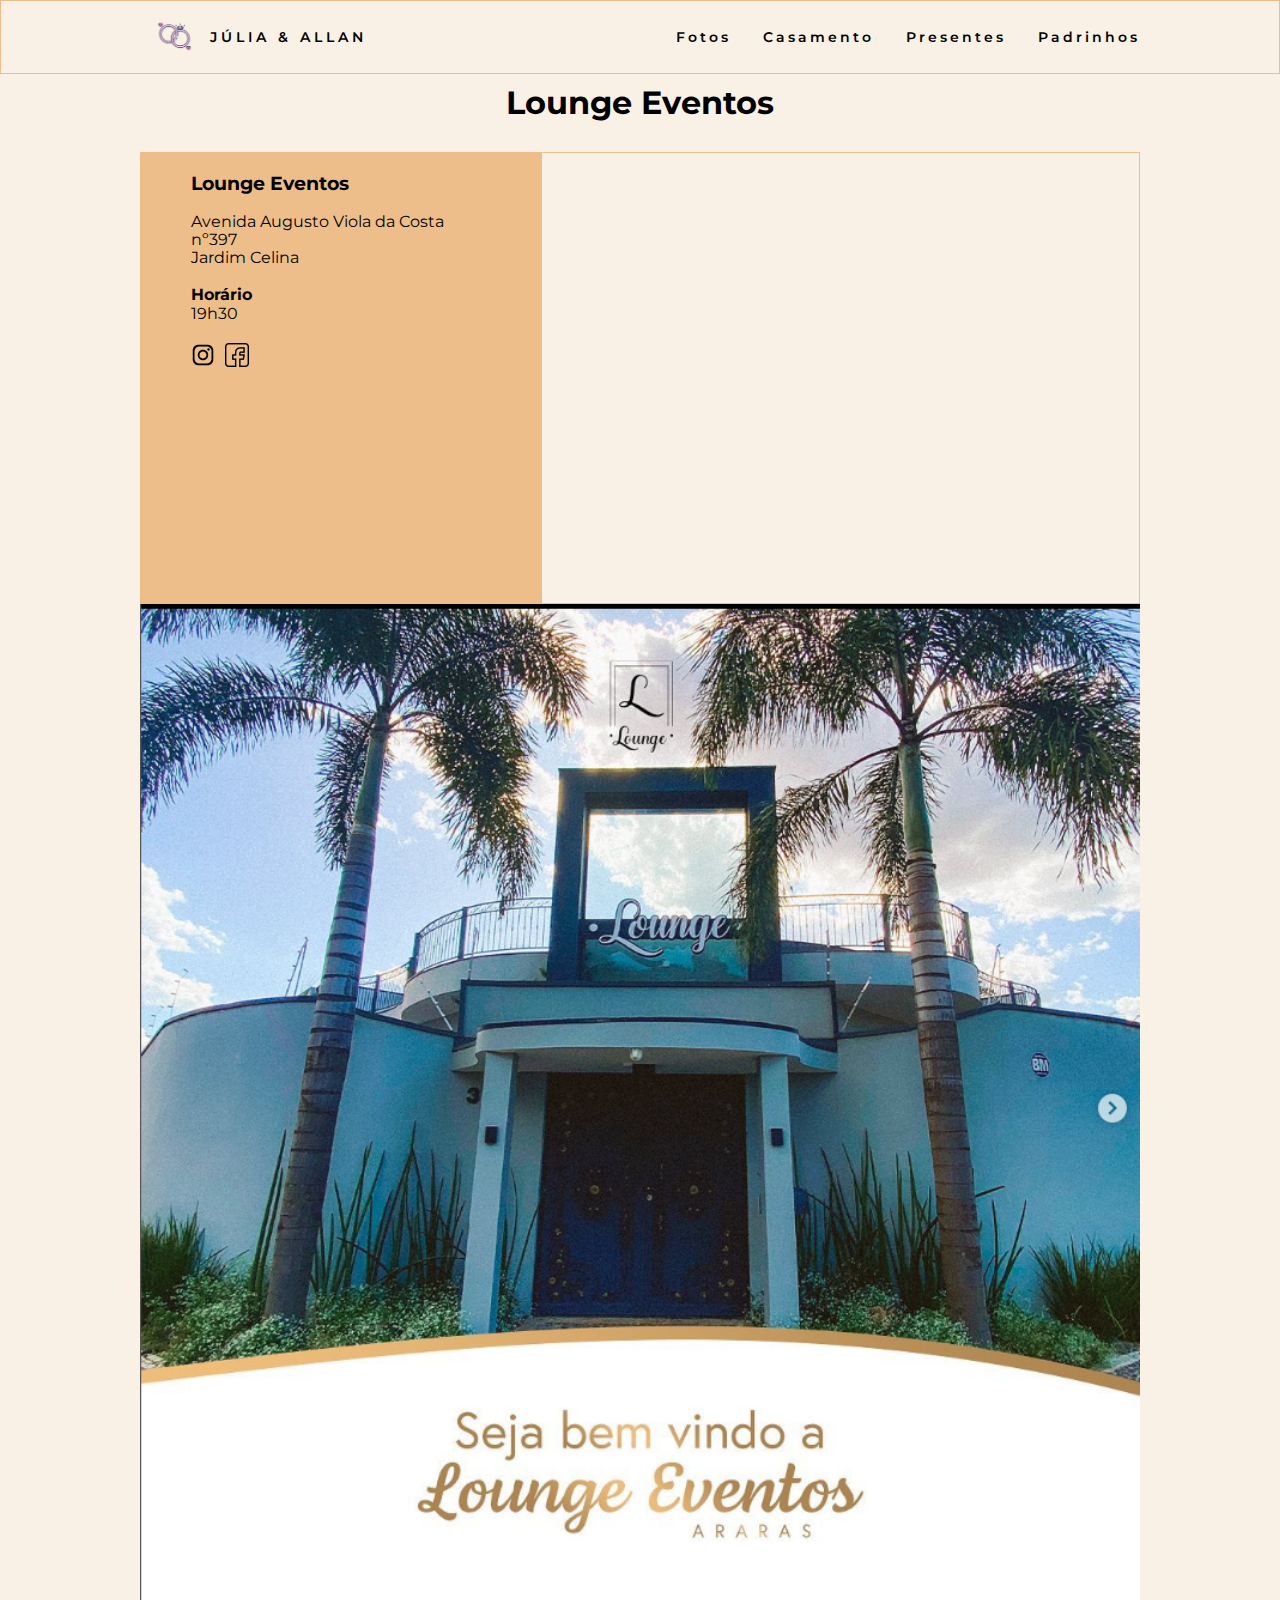
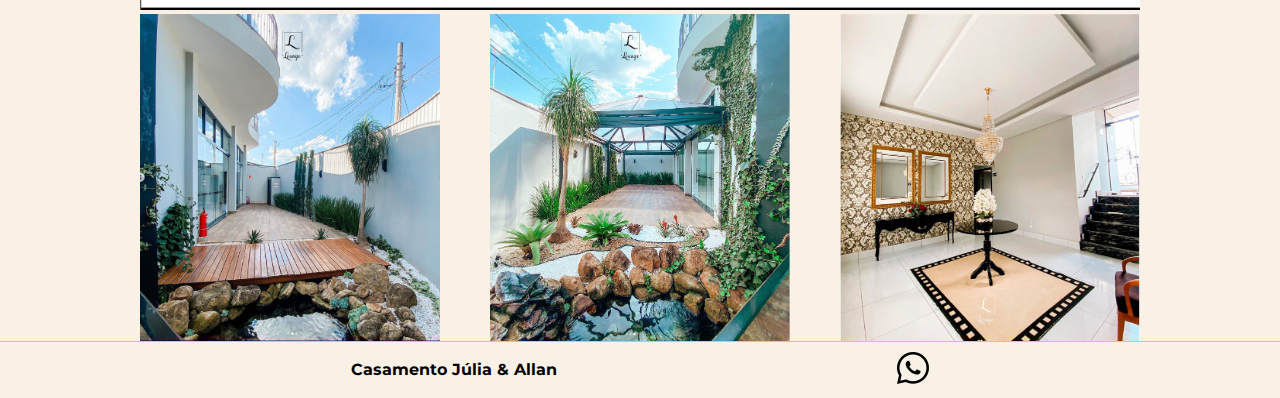
==== cerimonia.html @ c2818343 "criando a tela de cerimonia" ====
<!DOCTYPE html>
<html lang="pt-br">
<head>
    <meta charset="UTF-8">
    <meta http-equiv="X-UA-Compatible" content="IE=edge">
    <meta name="viewport" content="width=device-width, initial-scale=1.0">
    <link rel="stylesheet" href="./assets/css/normalize.css">
    <link rel="stylesheet" href="./assets/css/reset.css">
    <link rel="stylesheet" href="./assets/css/style.css">
    <link rel="stylesheet" href="./assets/css/style-cerimonia.css">
    <link rel="preconnect" href="https://fonts.googleapis.com">
    <link rel="preconnect" href="https://fonts.googleapis.com">
    <link rel="preconnect" href="https://fonts.gstatic.com" crossorigin>
    <link href="https://fonts.googleapis.com/css2?family=Montserrat:wght@200&display=swap" rel="stylesheet">
  </head>
    <title>Casamento Júlia & Allan</title>
</head>
<body>
    <header>
        <nav>
            <section class="logo-icone">             
                <img src="./assets/icons/icone-aliança.png" alt="icone-aliança" class="icone-aliança">
                <a href="index.html" class="logo"> Júlia & Allan </a>
            </section>

            <div class="mobile-navbar">
                <div class="line1"></div>
                <div class="line2"></div>
                <div class="line3"></div>
            </div>

            <ul class="nav-list">
               <a href="#"><li>Fotos</li></a>
               <a href="index.html"><li>Casamento</li></a>
               <a href="presentes.html"><li>Presentes</li></a>
               <a href="index.html"><li>Padrinhos</li></a>
            </ul>
        </nav>
    </header>

   <main class="container">
    <section id="casamento">
        <div class="casamento__titulo">
            <h1>Lounge Eventos</h1>
        </div>
        <div class="localização__lounge">
            <div class="card__localização">
                <h3>Lounge Eventos</h3>
                <br>
                <p>Avenida Augusto Viola da Costa nº397</p>
                <p>Jardim Celina</p>
                <br>
                <h4>Horário</h4>
                <p>19h30</p>

                <div class="icones__redes__sociais">
                    <a href="https://www.instagram.com/loungeeventosararas/" target="_blank"><img src="./assets/icons/instagram.png" alt=""></a>
                    <a href="https://www.facebook.com/Lounge-Eventos-Araras-325854284891118" target="_blank"><img src="./assets/icons/facebook.png" alt=""></a>
                </div>
            </div>
            
            <iframe src="https://www.google.com/maps/embed?pb=!1m18!1m12!1m3!1d7379.758184252605!2d-47.35414365376664!3d-22.358193747765608!2m3!1f0!2f0!3f0!3m2!1i1024!2i768!4f13.1!3m3!1m2!1s0x94c8716f10a5f40d%3A0xea01cb58ed22bc60!2sLounge%20eventos%20Araras%20-%20salao%20de%20festas!5e0!3m2!1spt-BR!2sbr!4v1659661602961!5m2!1spt-BR!2sbr" width="600" height="450" style="border:0;" allowfullscreen="" loading="lazy" referrerpolicy="no-referrer-when-downgrade">
            </iframe>
        </div>
    </section>

    <section class="casamento__img-principal">
        <img src="./assets/img/lounge.PNG" alt="">
    </section>

    <section class="casamento__card-eventos">
        <div class="card-lounge" >
            <img src="./assets/img/lougue 1.PNG" alt="">
        </div>
        <div class="card-lounge" >
            <img src="./assets/img/lougue 2.PNG" alt="">
        </div>

        <div class="card-lounge" >
            <img src="./assets/img/lougue 3.PNG" alt="">
        </div>
    </section>
   </main>

    <footer>
        <div class="footer">
            <p>Casamento Júlia & Allan</p>
            <div class="icones">
                <a href="https://web.whatsapp.com/send?phone=5519996647817" target="_blank"><img src="./assets/icons/whatsapp.png" alt="whatsapp-iconce"></a>
            </div>
        </div>
    </footer>
        

    <script src="./assets/js/script.js"></script>
    <script src="./assets/js/contagemRegressiva.js"></script>
</body>
</html>
---- assets/css/style.css ----
:root{
    --cor-menu:#EDEDED;
    --darkBackground: #c9a379;
    --main: #edbe8a;
    --cor-principal:#FAF1E6;
    --menu-font-family: "Montserrat-Regular";
    --title-font-family: "Montserrat-Light";
    --name-font-family: "Montserrat-Bold";
    --transparentBackground: rgba(0,0,0,0); 
}

*{
    margin: 0;
    padding: 0;
    border: none;
}

body{
    font-family: 'Montserrat', sans-serif;
    width: 100%;
    height:100vh;
    -webkit-font-smoothing: antialiased;
    background-color: var(--cor-principal);
    justify-content: center;
}

header{
    position: fixed;
    width: 100vw;
}

a{
    text-decoration: none;
    color: black;
    font-weight: 600;
    font-size: 0.9rem;
}

a:hover{
    color: var(--main);
    opacity: 0.7;
    transition: 0.5s;
}

.logo{
    text-transform: uppercase;
    letter-spacing: 4px;
} 

.logo img{
    max-height: 12vh;
}

.logo-icone{
    display: flex;
    align-items: center;
}
nav{
    display: flex;
    justify-content: space-around;
    align-items: center;
    background-color: var(--cor-principal);
    height: 8vh;
    border: 1px solid var(--main);
}

.icone-aliança{
    max-width: 70px;
}

.nav-list{
    list-style: none;
    display: flex;
}

.nav-list li{
    letter-spacing: 3px;
    margin-left: 32px;
}

.mobile-navbar{
    cursor: pointer;
    display: none;
}
 
.mobile-navbar div{
    width: 32px;
    height: 2px;
    margin: 8px;
    background-color: black;
    transition: 0.3s;
}
.mobile-navbar.active .line1{
    transform: rotate(-45deg) translate(-8px, 8px);
}

.mobile-navbar.active .line2{
    opacity: 0;
}
.mobile-navbar.active .line3{
    transform: rotate(45deg) translate(-5px, -7px);
}

/*Main*/

main{
    width: 1000px;
    overflow: hidden;
    padding-top: 55px;
    margin: 0;
}
img.banner{
    width: 100%;
    height: auto;
    display: inline;
}
.container{
   margin:0 auto;
}

/*Cronometro*/
#contador {
    display: flex;
    gap: 24px;
    list-style: none;
}
#contador li {
    background-color: var(--gray-800);
    border-radius: 15px;
    color: var(--green-500);
    font-size: 42px;
    font-weight: bold;
    height: 60px;
    padding: 8px 12px;
    text-align: center;
    width: 50px;
}
.cronometro{
    background-color: var(--cor-principal);
    border-bottom: 1px dotted #edbe8a ;
    padding: 30px;
    margin-top: 20px;
}
.card-cronometo{
    background-color: var(--main);
    overflow: hidden;
    padding: 15px;
    border-radius: 10%;
}
.card-cronometo:first-child{
    padding-right: 35px;
}
.cronometro h4{
    text-align: center;
    margin: 1rem;
    padding-top: -200px;
}
.lista-cronometro{
    display: flex; 
    justify-content:space-evenly;
    padding: 1rem;
    margin: 1rem; 
}
.card-cronometo p{
    display: flex;
    justify-content: center;  
    font-weight: 700;    
}
.card{
    max-width: 4rem;
    background-color:white;
    display: flex;
    flex-direction: column;
    align-items: center;
    padding: 1rem;
    border-radius: 10%;
}
.card p{
    font-weight: 700;
    background-color: #edbe8a;
    padding: 5px;
    border-radius: 10%;
}
.card h4{
    font-size: 1.5rem;
}
/*Sobre*/

.sobre{
    padding-bottom: 55px;
    text-align: center;
    background-color: var(--cor-principal);
}
.sobre h3{
    padding: 30px;
}
.bem-vindo{
    text-align: center;
    padding:100px;
    background: var(--cor-principal); 
}
.bem-vindo h3{
    padding-bottom:30px;
}
.cards-fotos{
    display: flex;
    justify-content:space-between;
    overflow: hidden;
}
.card-foto img{
    max-width: 250px;
    min-height: 200px;
}
.card-foto img:hover{
    cursor: pointer;
    overflow: hidden;
}
.botao-ver-mais{
    text-align: center;
    padding: 50px;
}
.botao-ver-mais a{
    border: 1px solid var(--main);
    padding: 15px 30px;
}
.versiculo{
    padding: 50px -150px; 
}
.versiculo p{
    border: 1px dashed var(--main);
    padding: 50px;   
}
/*Pdrinhos*/

.padrinhos{
    text-align: center;
    padding-bottom: 30px;
    padding-top: 120px;
}

.padrinhos h3{
   padding-bottom: 30px;
}
.lista-padrinhos{
   display: flex;
   justify-content: space-between
}
.imagem-padrinhos{
    background-color: var(--main);
    border-radius: 100%;
    padding: 30px;
}
.titulos-padrinhos{
    padding-top: 20px;
}
.card-padrinhos img{
   max-width: 60px;
   min-width: 60px;
   max-height: 60px;
   align-items: center;
   padding: 0;
}
/*Localização*/

.icone__localizacao{
    text-align: center;
    padding-bottom:  25px;
}
.localização__lounge{
    display: flex;
    justify-content: space-between;
    border: 1px solid var(--main);
}
.card__localização{
    background-color: var(--main);
    padding: 20px 50px;
}
.icones__redes__sociais{
    display: flex;
    justify-content: start;
    padding-top: 20px;
}
.icones__redes__sociais a {
    padding-right: 10px;
}
/*Footer*/

footer{
    background-color: var(--cor-principal);
    border-top: 1px solid var(--main);
    padding: 10px;
}
footer p{
    text-align: center;
    font-weight: 700;
}
.footer{
    display: flex;
    justify-content: space-evenly;
    align-items: center;
}

/*medias*/

@media (max-width:999px){

    body{
        overflow-x: hidden;
    }
    .nav-list{
        position: absolute;
        top: 8vh;
        right: 0;
        width: 50vw;
        height: 92vh;
        background-color: var(--cor-principal);
        flex-direction: column;
        align-items: center;
        justify-content: space-around;
        transform: translateX(100%);
        transition: transform 0.3s ease-in;
    }

    .nav-list li{
        margin-left: 0;
        opacity: 0;
        color: black;
        cursor: pointer;
    }

    .nav-list li:hover{
        margin-left: 0;
        color: var(--main);
    }
    .mobile-navbar{
        display: block;
    }

    img.banner{
       max-width: 100%;
    }

    main{
        max-width: 414px;
        overflow: hidden;
        margin: 0;
    }
    #contador{
        max-width: 414px;
    }
     .card-cronometo{
      padding: 5px;
    }

    .cards-fotos{
        max-width: 414px;
    }

    .cards-fotos{
       display: block;
    }

    .card-foto img{
        max-width: 410px;
    }
    .padrinhos{
        max-width: 414px;   
    }
    .lista-padrinhos{
        display: inline-block;
    }
    .imagem-padrinhos{
        max-width: 50px; 
    }

    .localização__lounge{
        display: inline-block;
    }
}

.nav-list.active{
    transform: translateX(0);
}

@keyframes navLinkFade{
    from{
        opacity: 0;
        transform: translateX(50px);
    }

    to{
        opacity: 1;
        transform: translateX(0);
    }
}
---- assets/css/style-cerimonia.css ----
.casamento__titulo{
    padding: 30px;
    text-align: center;
    font-weight: 900;
}

.casamento__img-principal >img{
    width: 100%;
}

.casamento__card-eventos{
    display: flex;
    justify-content: space-between;
}

.card-lounge>img{
    max-width: 300px;
    height: 100%;
}
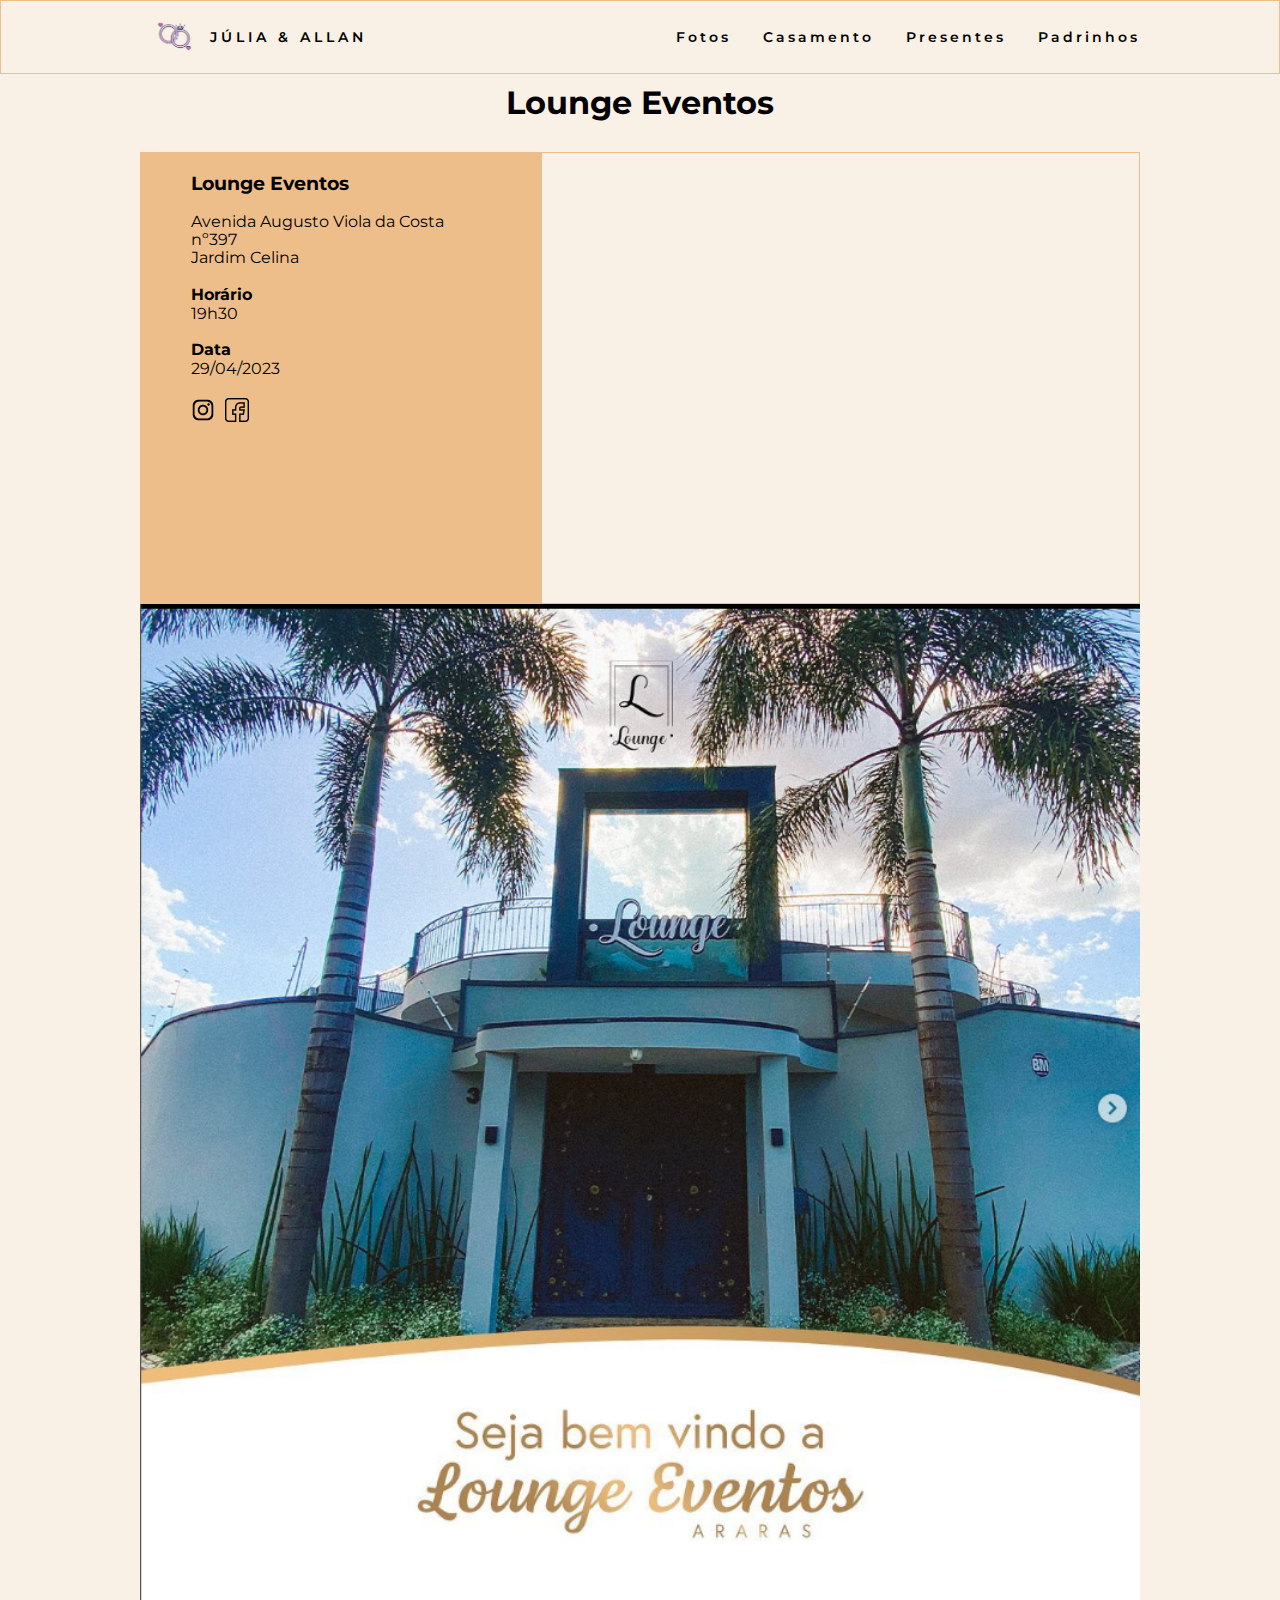
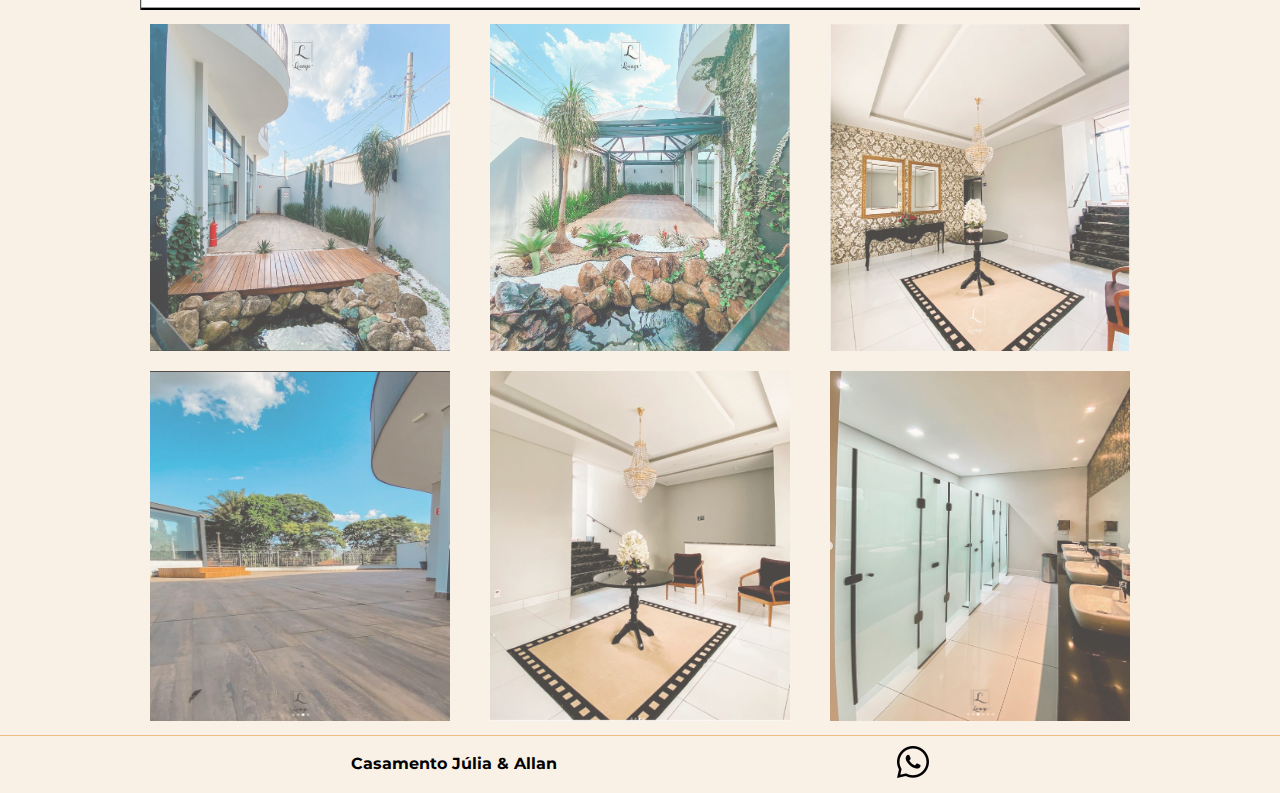
==== commit 9312bce5: "novos ajustes de tela" ====
--- a/cerimonia.html
+++ b/cerimonia.html
@@ -46,12 +46,16 @@
         <div class="localização__lounge">
             <div class="card__localização">
                 <h3>Lounge Eventos</h3>
+                
                 <br>
                 <p>Avenida Augusto Viola da Costa nº397</p>
                 <p>Jardim Celina</p>
                 <br>
                 <h4>Horário</h4>
                 <p>19h30</p>
+                <br>
+                <h4>Data</h4>
+                <p>29/04/2023</p>
 
                 <div class="icones__redes__sociais">
                     <a href="https://www.instagram.com/loungeeventosararas/" target="_blank"><img src="./assets/icons/instagram.png" alt=""></a>
@@ -80,13 +84,26 @@
             <img src="./assets/img/lougue 3.PNG" alt="">
         </div>
     </section>
+
+    <section class="casamento__card-eventos">
+        <div class="card-lounge sessao2" >
+            <img src="./assets/img/lougue 4.PNG" alt="">
+        </div>
+        <div class="card-lounge sessao2" >
+            <img src="./assets/img/lougue 5.PNG" alt="">
+        </div>
+
+        <div class="card-lounge sessao2" >
+            <img src="./assets/img/lougue 6.PNG" alt="">
+        </div>
+    </section>
    </main>
 
     <footer>
         <div class="footer">
             <p>Casamento Júlia & Allan</p>
             <div class="icones">
-                <a href="https://web.whatsapp.com/send?phone=5519996647817" target="_blank"><img src="./assets/icons/whatsapp.png" alt="whatsapp-iconce"></a>
+                <a href="https://wa.me/5519996647817" target="_blank"><img src="./assets/icons/whatsapp.png" alt="whatsapp-iconce"></a>
             </div>
         </div>
     </footer>
--- a/assets/css/style-cerimonia.css
+++ b/assets/css/style-cerimonia.css
@@ -11,9 +11,33 @@
 .casamento__card-eventos{
     display: flex;
     justify-content: space-between;
+    padding: 10px;
 }
 
-.card-lounge>img{
+.card-lounge img{
     max-width: 300px;
     height: 100%;
-}+    opacity: 0.7;
+}
+
+.sessao2> img{
+    width: 350px;
+    height: 350px;
+}
+
+.card-lounge>img:hover{
+    cursor: pointer;
+    opacity: 1.0;
+    box-shadow: 0px 0px 10px rgba(0,0,0,0.7);
+}
+
+.card-lounge>img:active{
+    -webkit-transform: scale(1.1);
+    transform: scale(1.1);
+}
+
+@media (max-width:999px){
+    .casamento__card-eventos{
+        display: block;
+    }
+}
